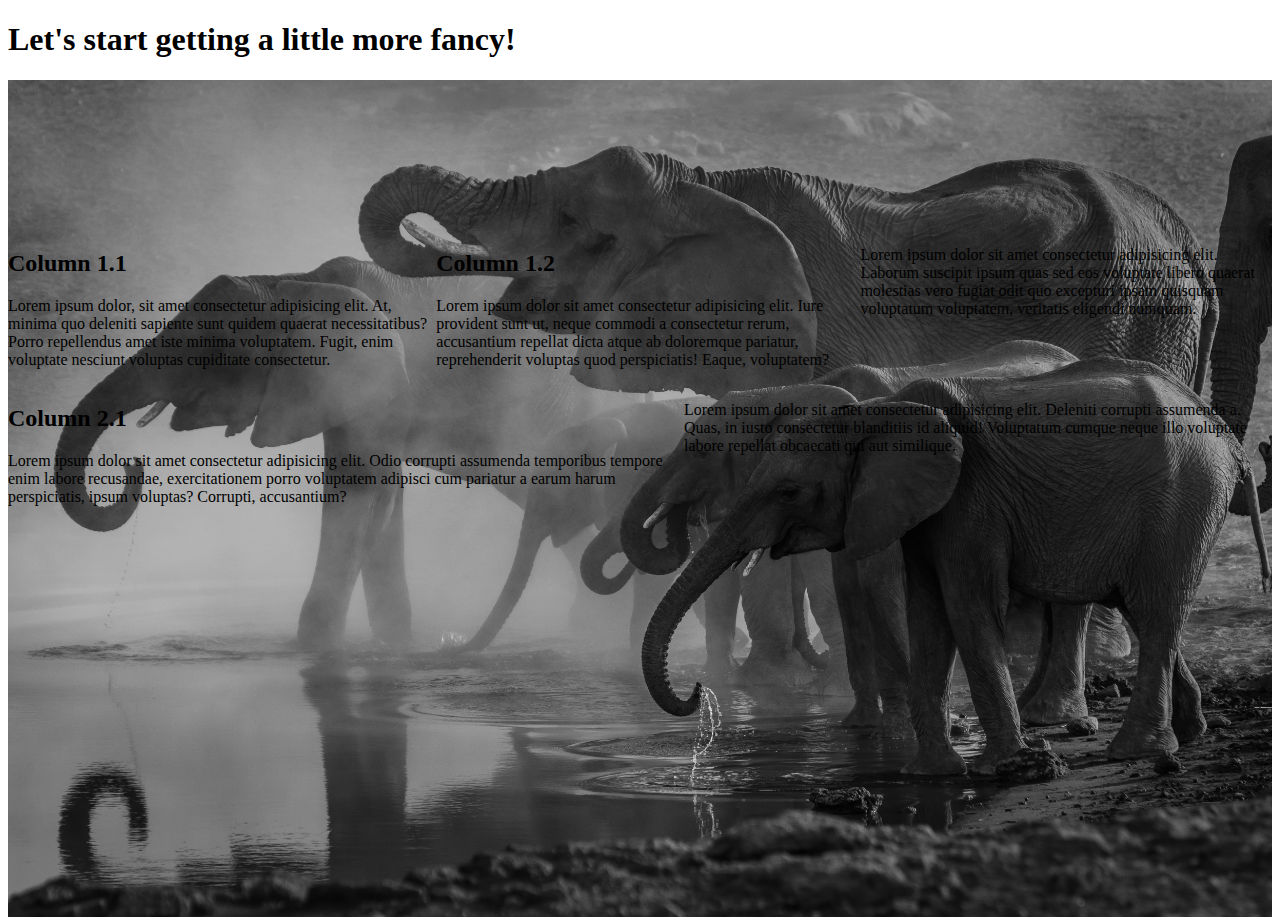
==== ResponsiveWeb2/index.html @ 232613c6 "Responsive Web 2 started, yet to complete" ====
<!DOCTYPE html>
<html lang="en">
<head>
    <meta charset="UTF-8">
    <meta name="viewport" content="width=device-width, initial-scale=1.0">
    <title>Responsive web with Flex</title>
    <link rel="stylesheet" href="styles.css">
</head>
<body>
    <!-- Header section -->
    <header>
        <div>
            <h1>Let's start getting a little more fancy!</h1>
        </div>
    </header>

    <!-- Banner section -->
    <section>
        <div class= "banner">
            <img src="Elephants.jpg" alt="Group of Elephants">
        </div>
    </section>

    <!-- Row 1 -->
    <section>
        <div class="flex-container">
            <div class="col">
                <h2>Column 1.1</h2>
                <p>Lorem ipsum dolor, sit amet consectetur adipisicing elit. At, minima quo deleniti sapiente sunt quidem quaerat necessitatibus? Porro repellendus amet iste minima voluptatem. Fugit, enim voluptate nesciunt voluptas cupiditate consectetur.</p>
            </div>
            <div class="col">
                <h2>Column 1.2</h2>
                <p>Lorem ipsum dolor sit amet consectetur adipisicing elit. Iure provident sunt ut, neque commodi a consectetur rerum, accusantium repellat dicta atque ab doloremque pariatur, reprehenderit voluptas quod perspiciatis! Eaque, voluptatem?</p>
            </div>
            <div class="col">
                <p>Lorem ipsum dolor sit amet consectetur adipisicing elit. Laborum suscipit ipsum quas sed eos voluptate libero quaerat molestias vero fugiat odit quo excepturi ipsam quisquam voluptatum voluptatem, veritatis eligendi numquam.</p>
            </div>
        </div> 
    </section>

    <!-- Row 2 -->
    <section>
        <div class="flex-container">
            <div class="col">
                <h2>Column 2.1</h2>
                <p>Lorem ipsum dolor sit amet consectetur adipisicing elit. Odio corrupti assumenda temporibus tempore enim labore recusandae, exercitationem porro voluptatem adipisci cum pariatur a earum harum perspiciatis, ipsum voluptas? Corrupti, accusantium?</p> 
            </div>
            <div class="col">
                <p>Lorem ipsum dolor sit amet consectetur adipisicing elit. Deleniti corrupti assumenda a. Quas, in iusto consectetur blanditiis id aliquid! Voluptatum cumque neque illo voluptate labore repellat obcaecati qui aut similique.</p>
            </div>
        </div> 
    </section>
</body>
</html>
---- ResponsiveWeb2/styles.css ----
.banner {
    height: 150px;
    margin: 0px;
}

img {
    width: 100%;
}

.flex-container {
    display: flex;
}
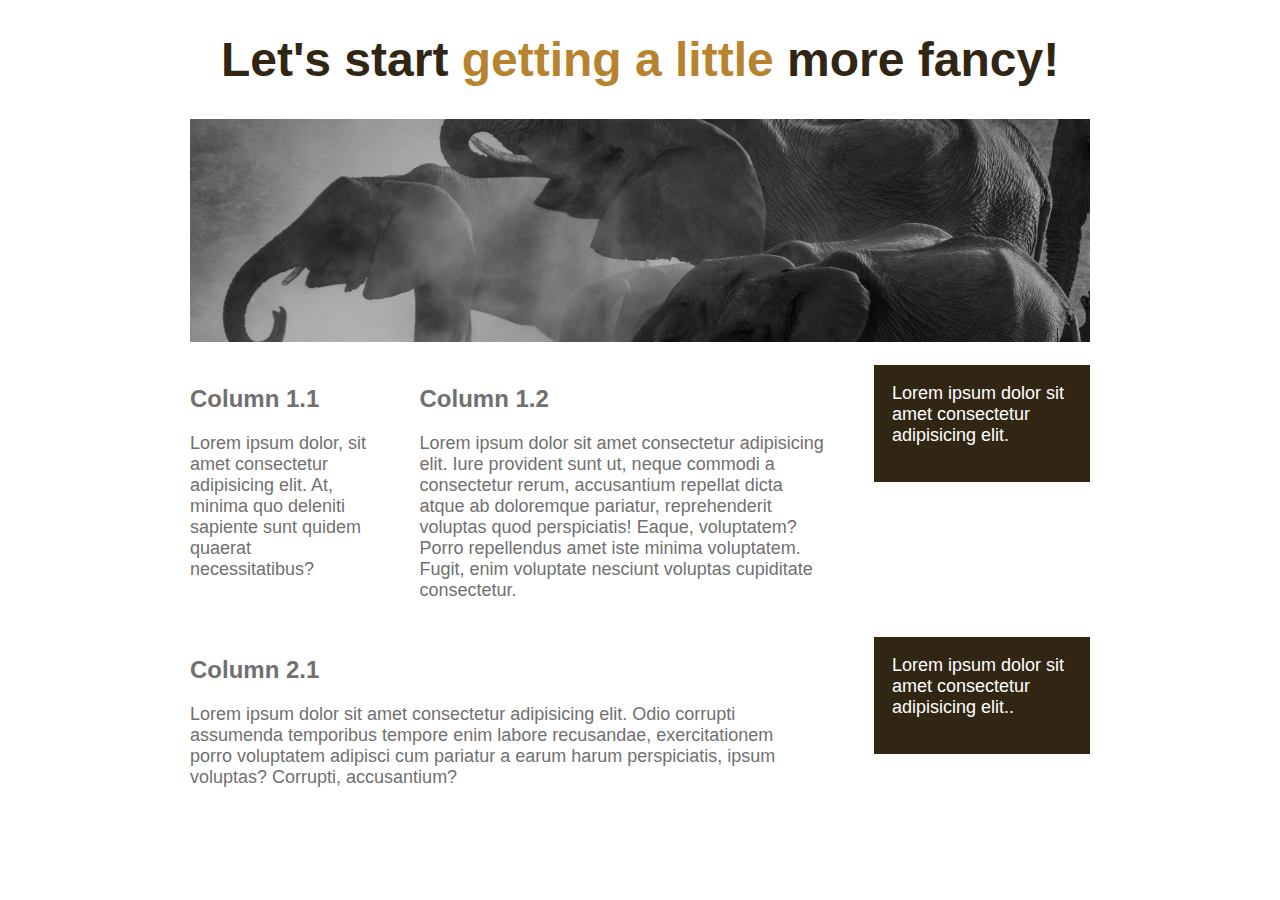
==== commit c43ba3b6: "Responsive web 2 done" ====
--- a/ResponsiveWeb2/index.html
+++ b/ResponsiveWeb2/index.html
@@ -7,48 +7,50 @@
     <link rel="stylesheet" href="styles.css">
 </head>
 <body>
-    <!-- Header section -->
-    <header>
-        <div>
-            <h1>Let's start getting a little more fancy!</h1>
-        </div>
-    </header>
+    <div class="container">
+        <!-- Header section -->
+        <header>
+            <div>
+                <h1>Let's start <span>getting a little</span> more fancy!</h1>
+            </div>
+        </header>
 
-    <!-- Banner section -->
-    <section>
-        <div class= "banner">
-            <img src="Elephants.jpg" alt="Group of Elephants">
-        </div>
-    </section>
+        <!-- Banner section -->
+        <section>
+            <div class= "banner">
+                <img src="Elephants.jpg" alt="Group of Elephants">
+            </div>
+        </section>
 
-    <!-- Row 1 -->
-    <section>
-        <div class="flex-container">
-            <div class="col">
-                <h2>Column 1.1</h2>
-                <p>Lorem ipsum dolor, sit amet consectetur adipisicing elit. At, minima quo deleniti sapiente sunt quidem quaerat necessitatibus? Porro repellendus amet iste minima voluptatem. Fugit, enim voluptate nesciunt voluptas cupiditate consectetur.</p>
-            </div>
-            <div class="col">
-                <h2>Column 1.2</h2>
-                <p>Lorem ipsum dolor sit amet consectetur adipisicing elit. Iure provident sunt ut, neque commodi a consectetur rerum, accusantium repellat dicta atque ab doloremque pariatur, reprehenderit voluptas quod perspiciatis! Eaque, voluptatem?</p>
-            </div>
-            <div class="col">
-                <p>Lorem ipsum dolor sit amet consectetur adipisicing elit. Laborum suscipit ipsum quas sed eos voluptate libero quaerat molestias vero fugiat odit quo excepturi ipsam quisquam voluptatum voluptatem, veritatis eligendi numquam.</p>
-            </div>
-        </div> 
-    </section>
+        <!-- Row 1 -->
+        <section>
+            <div class="column-container">
+                <div class="col col-1">
+                    <h2>Column 1.1</h2>
+                    <p>Lorem ipsum dolor, sit amet consectetur adipisicing elit. At, minima quo deleniti sapiente sunt quidem quaerat necessitatibus? </p>
+                </div>
+                <div class="col col-2">
+                    <h2>Column 1.2</h2>
+                    <p>Lorem ipsum dolor sit amet consectetur adipisicing elit. Iure provident sunt ut, neque commodi a consectetur rerum, accusantium repellat dicta atque ab doloremque pariatur, reprehenderit voluptas quod perspiciatis! Eaque, voluptatem? Porro repellendus amet iste minima voluptatem. Fugit, enim voluptate nesciunt voluptas cupiditate consectetur.</p>
+                </div>
+                <div class="col note col-1">
+                    <p>Lorem ipsum dolor sit amet consectetur adipisicing elit.</p>
+                </div>
+            </div> 
+        </section>
 
-    <!-- Row 2 -->
-    <section>
-        <div class="flex-container">
-            <div class="col">
-                <h2>Column 2.1</h2>
-                <p>Lorem ipsum dolor sit amet consectetur adipisicing elit. Odio corrupti assumenda temporibus tempore enim labore recusandae, exercitationem porro voluptatem adipisci cum pariatur a earum harum perspiciatis, ipsum voluptas? Corrupti, accusantium?</p> 
-            </div>
-            <div class="col">
-                <p>Lorem ipsum dolor sit amet consectetur adipisicing elit. Deleniti corrupti assumenda a. Quas, in iusto consectetur blanditiis id aliquid! Voluptatum cumque neque illo voluptate labore repellat obcaecati qui aut similique.</p>
-            </div>
-        </div> 
-    </section>
+        <!-- Row 2 -->
+        <section>
+            <div class="column-container">
+                <div class="col col-3">
+                    <h2>Column 2.1</h2>
+                    <p>Lorem ipsum dolor sit amet consectetur adipisicing elit. Odio corrupti assumenda temporibus tempore enim labore recusandae, exercitationem porro voluptatem adipisci cum pariatur a earum harum perspiciatis, ipsum voluptas? Corrupti, accusantium?</p> 
+                </div>
+                <div class="col note col-1">
+                    <p>Lorem ipsum dolor sit amet consectetur adipisicing elit..</p>
+                </div>
+            </div> 
+        </section>
+    </div>
 </body>
 </html>--- a/ResponsiveWeb2/styles.css
+++ b/ResponsiveWeb2/styles.css
@@ -1,13 +1,75 @@
-.banner {
-    height: 150px;
-    margin: 0px;
+body {
+    font-size: 1.125rem;
+    color: #707070;
+    margin: 0;
+    font-family: sans-serif;
 }
 
-img {
-    width: 100%;
+/* Typography */
+
+h1 {
+    font-size: 3rem;
+    color: #312614;
+    text-align: center;
 }
 
-.flex-container {
-    display: flex;
+h2 {
+    font-size: 1.5rem;
 }
 
+h1 span {
+    color: #B7832F;
+}
+
+p {
+    margin-top: 0px;
+}
+
+/* Layout */
+
+img {
+    max-width: 100%;
+}
+
+.container {
+    max-width: 900px;
+    width: 90%;
+    margin: 0 auto;
+}
+
+.column-container {
+    display: flex;
+    margin: 1em 0;
+    justify-content: space-between;
+    align-items: flex-start;
+}
+
+
+
+.col-1 {
+    width: 20%;
+}
+
+.col-2 {
+    width: 45%;
+}
+
+.col-3 {
+    width: 70%;
+}
+
+
+@media (max-width: 600px) {
+    .column-container {
+        flex-direction: column;
+    }
+    .col-1, .col-2, .col-3 {
+        width: 100%;
+    }
+}
+
+.note {
+    background: #312614;
+    color: #fff;
+    padding: 1em;
+}